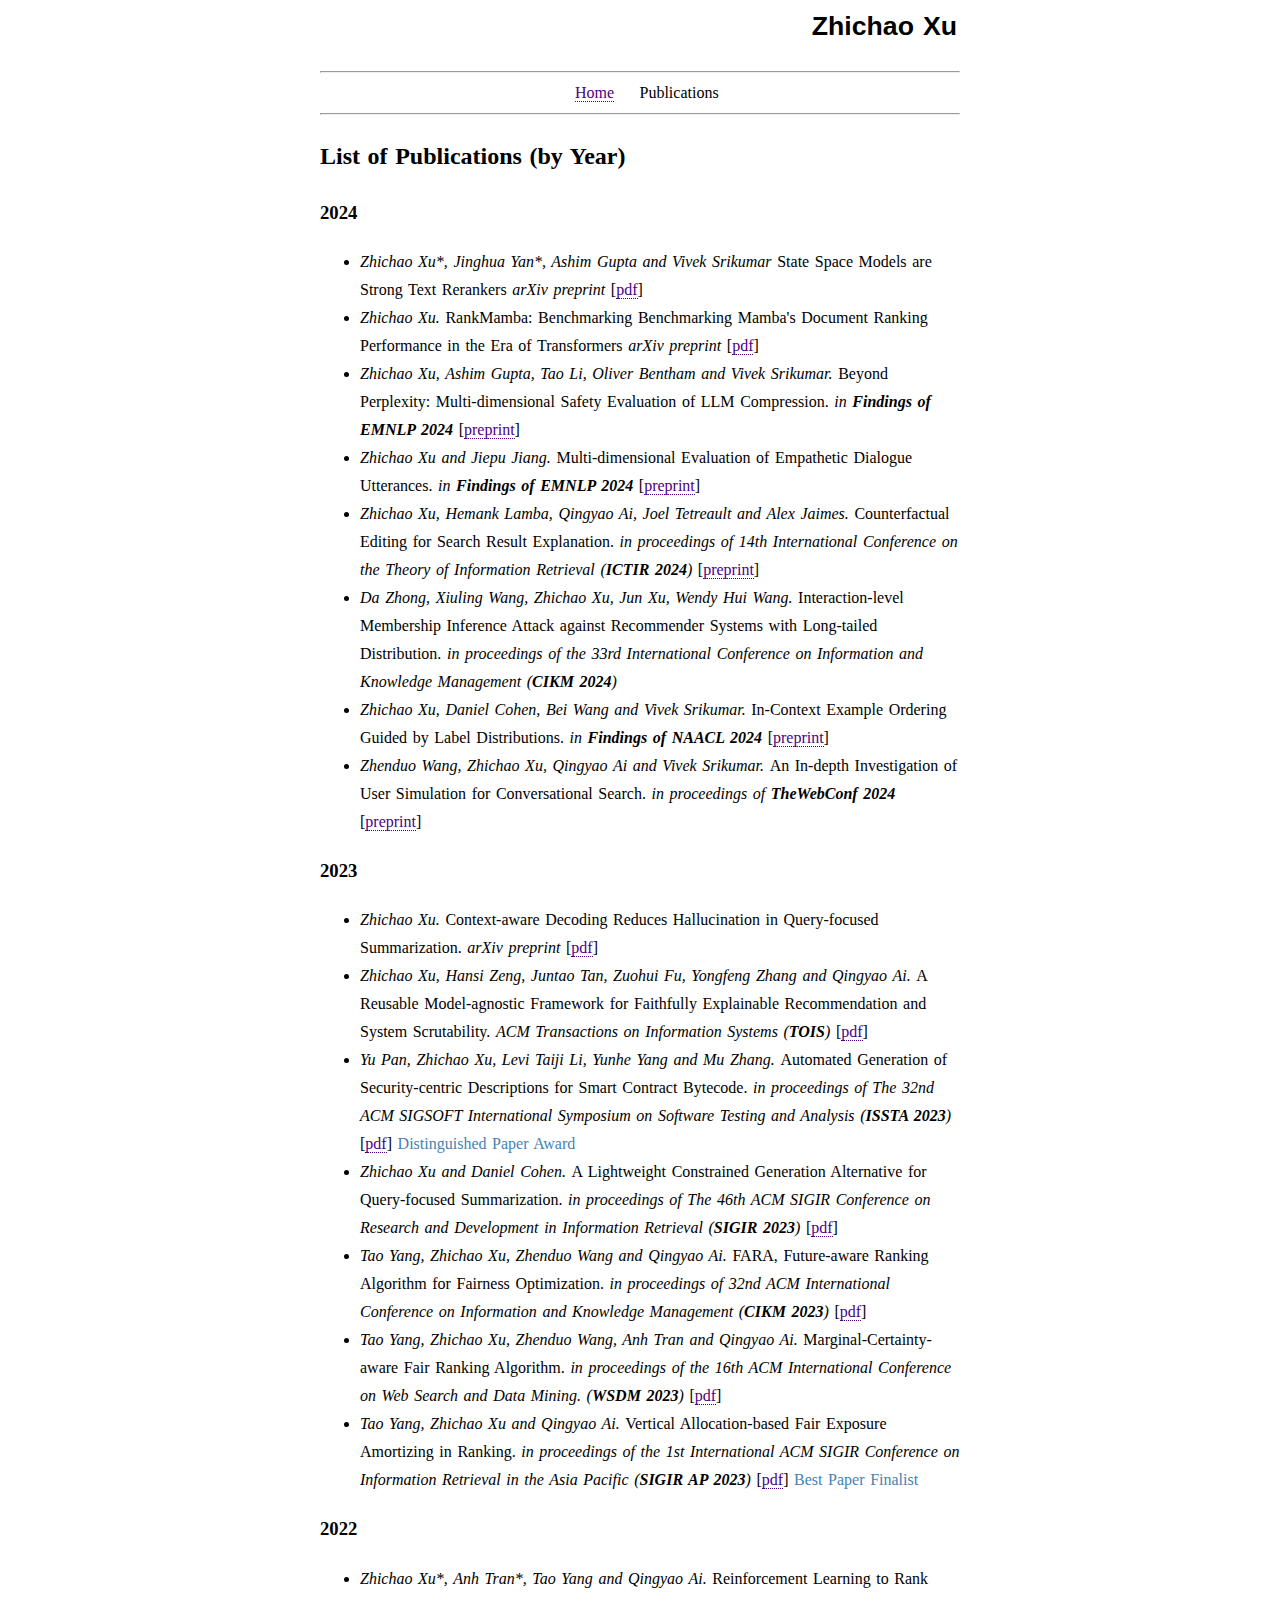
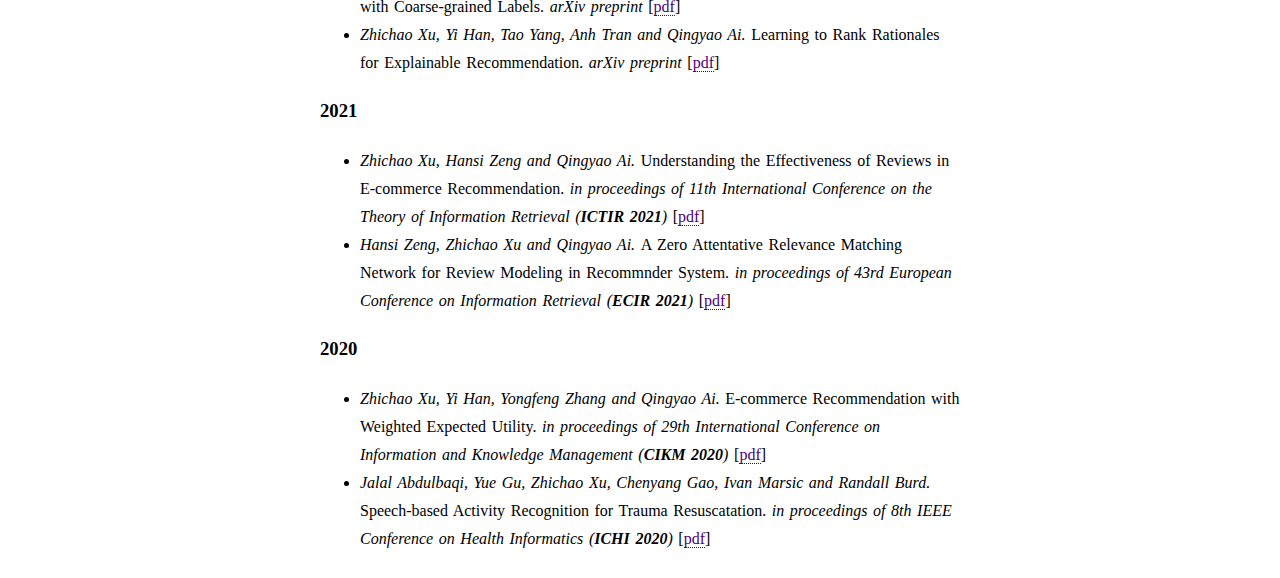
==== pubs.html @ b965a296 "stuff" ====
<html>
    <head>
        <title>
      Zhichao Xu (Publications)
        </title>
    </head>
    <link rel="stylesheet" type="text/css" href="css/style1.css"/> 

    <body>
        <TABLE class="header">
        <TR>
            <TD> </TD>
            <TD class="details">
                <table>
                <TR> <h1>Zhichao Xu</h1> </TR>
                </table>
            </TD>
        </TR>	
        </TABLE> 
        <hr>
        <TABLE class="navigation">
            <TR>
                <TD class="navlink"></TD>
                <TD class="navlink"></TD>
                <TD class="navlink"></TD>
                <TD class="navlink">
                    <a href="index.html"> Home </a>
                </TD>                
                <TD class="navlink">
                    Publications
                </TD>           
                <TD class="navlink"></TD>
                <TD class="navlink"></TD>
                <TD class="navlink"></TD>                
            </TR>	
        </TABLE> 
        <hr>
        
        <h2> List of Publications (by Year) </h2>

        <h3> 2024 </h3>
        <ul>
        <li> <span class="it"> Zhichao Xu*, Jinghua Yan*, Ashim Gupta and Vivek Srikumar </span class="it"> State Space Models are Strong Text Rerankers <span class="it"> arXiv preprint </span class="it"> [<a href="https://arxiv.org/abs/2412.14354">pdf</a>] </li>        
        <li> <span class="it"> Zhichao Xu. </span class="it"> RankMamba: Benchmarking Benchmarking Mamba's Document Ranking Performance in the Era of Transformers <span class="it"> arXiv preprint </span class="it"> [<a href="https://arxiv.org/abs/2403.18276">pdf</a>] </li>        
        <li> <span class="it"> Zhichao Xu, Ashim Gupta, Tao Li, Oliver Bentham and Vivek Srikumar. </span class="it"> Beyond Perplexity: Multi-dimensional Safety Evaluation of LLM Compression. <span class="it"> in <b>Findings of EMNLP 2024</b> </span class="it"> [<a href="https://arxiv.org/abs/2407.04965">preprint</a>] </li>   
        <li> <span class="it"> Zhichao Xu and Jiepu Jiang. </span class="it"> Multi-dimensional Evaluation of Empathetic Dialogue Utterances. <span class="it"> in <b>Findings of EMNLP 2024</b> </span class="it"> [<a href="https://arxiv.org/abs/2402.11409">preprint</a>] </li>        
        <li> <span class="it"> Zhichao Xu, Hemank Lamba, Qingyao Ai, Joel Tetreault and Alex Jaimes. </span class="it"> Counterfactual Editing for Search Result Explanation. <span class="it"> in proceedings of 14th International Conference on the Theory of Information Retrieval (<b>ICTIR 2024</b>) </span class="it"> [<a href="https://arxiv.org/pdf/2301.10389.pdf">preprint</a>] </li>        
        <li> <span class="it"> Da Zhong, Xiuling Wang, Zhichao Xu, Jun Xu, Wendy Hui Wang. </span class="it"> Interaction-level Membership Inference Attack against Recommender Systems with Long-tailed Distribution. <span class="it"> in proceedings of the 33rd International Conference on Information and Knowledge Management (<b>CIKM 2024</b>) </span class="it"> </li>   
        <li> <span class="it"> Zhichao Xu, Daniel Cohen, Bei Wang and Vivek Srikumar. </span class="it"> In-Context Example Ordering Guided by Label Distributions. <span class="it"> in <b>Findings of NAACL 2024</b> </span class="it"> [<a href="https://arxiv.org/abs/2402.11447">preprint</a>] </li>        
        <li> <span class="it"> Zhenduo Wang, Zhichao Xu, Qingyao Ai and Vivek Srikumar. </span class="it"> An In-depth Investigation of User Simulation for Conversational Search. <span class="it"> in proceedings of <b>TheWebConf 2024</b> </span class="it"> [<a href="https://arxiv.org/pdf/2304.07944.pdf">preprint</a>] </li>        
        </ul>
        
        <h3> 2023 </h3>
        <ul>
        <li> <span class="it"> Zhichao Xu. </span class="it"> Context-aware Decoding Reduces Hallucination in Query-focused Summarization. <span class="it"> arXiv preprint </span class="it"> [<a href="https://arxiv.org/abs/2312.14335.pdf">pdf</a>] </li>        
        <li> <span class="it"> Zhichao Xu, Hansi Zeng, Juntao Tan, Zuohui Fu, Yongfeng Zhang and Qingyao Ai. </span class="it"> A Reusable Model-agnostic Framework for Faithfully Explainable Recommendation and System Scrutability. <span class="it"> ACM Transactions on Information Systems (<b>TOIS</b>) </span class="it"> [<a href="https://dl.acm.org/doi/pdf/10.1145/3605357">pdf</a>] </li>        
        <li> <span class="it"> Yu Pan, Zhichao Xu, Levi Taiji Li, Yunhe Yang and Mu Zhang. </span class="it"> Automated Generation of Security-centric Descriptions for Smart Contract Bytecode. <span class="it"> in proceedings of The 32nd ACM SIGSOFT International Symposium on Software Testing and Analysis (<b>ISSTA 2023</b>) </span class="it"> [<a href="https://dl.acm.org/doi/pdf/10.1145/3597926.3598132">pdf</a>] <font color="#4682B4">Distinguished Paper Award</font> </li>        
        <li> <span class="it"> Zhichao Xu and Daniel Cohen. </span class="it"> A Lightweight Constrained Generation Alternative for Query-focused Summarization. <span class="it"> in proceedings of The 46th ACM SIGIR Conference on Research and Development in Information Retrieval (<b>SIGIR 2023</b>) </span class="it"> [<a href="https://dl.acm.org/doi/pdf/10.1145/3539618.3591936">pdf</a>] </li>        
        <li> <span class="it"> Tao Yang, Zhichao Xu, Zhenduo Wang and Qingyao Ai. </span class="it"> FARA, Future-aware Ranking Algorithm for Fairness Optimization. <span class="it"> in proceedings of 32nd ACM International Conference on Information and Knowledge Management (<b>CIKM 2023</b>) </span class="it"> [<a href="https://dl.acm.org/doi/10.1145/3583780.3614877">pdf</a>] </li>        
        <li> <span class="it"> Tao Yang, Zhichao Xu, Zhenduo Wang, Anh Tran and Qingyao Ai. </span class="it"> Marginal-Certainty-aware Fair Ranking Algorithm. <span class="it"> in proceedings of the 16th ACM International Conference on Web Search and Data Mining. (<b>WSDM 2023</b>) </span class="it"> [<a href="https://dl.acm.org/doi/pdf/10.1145/3539597.3570474">pdf</a>] </li>        
        <li> <span class="it"> Tao Yang, Zhichao Xu and Qingyao Ai. </span class="it"> Vertical Allocation-based Fair Exposure Amortizing in Ranking. <span class="it"> in proceedings of the 1st International ACM SIGIR Conference on Information Retrieval in the Asia Pacific (<b>SIGIR AP 2023</b>) </span class="it"> [<a href="https://dl.acm.org/doi/abs/10.1145/3624918.3625313">pdf</a>] <font color="#4682B4">Best Paper Finalist</font> </li>        
            <!-- <li> <span class="it"> <b> Zhichao Xu </b>,  </span class="it">  <span class="it">  (<b>  </b>) </span class="it"> [<a href="">  </a>] </li>         -->
        </ul>

        <h3> 2022 </h3>
        <ul>
        <li> <span class="it"> Zhichao Xu*, Anh Tran*, Tao Yang and Qingyao Ai.  </span class="it"> Reinforcement Learning to Rank with Coarse-grained Labels. <span class="it"> arXiv preprint </span class="it"> [<a href="https://arxiv.org/pdf/2208.07563.pdf">pdf</a>] </li>        
        <li> <span class="it"> Zhichao Xu, Yi Han, Tao Yang, Anh Tran and Qingyao Ai. </span class="it"> Learning to Rank Rationales for Explainable Recommendation. <span class="it"> arXiv preprint </span class="it"> [<a href="https://arxiv.org/pdf/2206.05368">pdf</a>] </li>        
        </ul>

        <h3> 2021 </h3>
        <ul>
        <li> <span class="it"> Zhichao Xu, Hansi Zeng and Qingyao Ai. </span class="it"> Understanding the Effectiveness of Reviews in E-commerce Recommendation. <span class="it"> in proceedings of 11th International Conference on the Theory of Information Retrieval (<b>ICTIR 2021</b>) </span class="it"> [<a href="https://dl.acm.org/doi/pdf/10.1145/3471158.3472258">pdf</a>] </li>        
        <li> <span class="it"> Hansi Zeng, Zhichao Xu and Qingyao Ai. </span class="it"> A Zero Attentative Relevance Matching Network for Review Modeling in Recommnder System. <span class="it"> in proceedings of 43rd European Conference on Information Retrieval (<b>ECIR 2021</b>) </span class="it"> [<a href="https://arxiv.org/abs/2101.06387">pdf</a>] </li>        
        </ul>

        <h3> 2020 </h3>
        <ul>
        <li> <span class="it"> Zhichao Xu, Yi Han, Yongfeng Zhang and Qingyao Ai. </span class="it"> E-commerce Recommendation with Weighted Expected Utility. <span class="it"> in proceedings of 29th International Conference on Information and Knowledge Management (<b>CIKM 2020</b>) </span class="it"> [<a href="https://dl.acm.org/doi/abs/10.1145/3340531.3411993">pdf</a>] </li>        
        <li> <span class="it"> Jalal Abdulbaqi, Yue Gu, Zhichao Xu, Chenyang Gao, Ivan Marsic and Randall Burd. </span class="it"> Speech-based Activity Recognition for Trauma Resuscatation. <span class="it"> in proceedings of 8th IEEE Conference on Health Informatics (<b>ICHI 2020</b>) </span class="it"> [<a href="https://ieeexplore.ieee.org/abstract/document/9374372">pdf</a>] </li>                        
        </ul>

    </body>
    
</html>
---- css/style1.css ----
/*Inspired by dive into minimalism by Mark Pilgrim*/

body{
    font-family:"Gill Sans MT","Gill Sans","Goudy Bookletter 1911","Linux Libertine O","Liberation Serif",Candara,serif;
    font-size: 12pt
    margin-top: 2%; margin-right: 20%; margin-bottom: 2%; margin-left: 25%;
    width:40em;
    line-height:1.75;
    word-spacing:0.1em
    }
    
A:link {color: INDIGO; text-decoration: none; border-bottom:1px dotted }
A:visited { color: INDIGO; text-decoration: none; border-bottom:1px dotted }
A:hover { color: black; border-bottom:1px solid; background: Lavender }
A:active { color: purple; text-decoration: none }    

h1 a,h2 a,h3 a,#nav a,.punch a{color:inherit !important}

h1{
    font-family: "trebuchet ms", Arial, Helvetica, sans-serif;
    font-size: 20pt
}

span.emph{ 
font-weight: bold 
}

span.it{ font-style: italic }

table.header{
	border-style: none;
    width: 100%
}

td.details{
	text-align: right;
	width: 50%
}

td.photo{
	text-align: left;
	width: 50%
}

table.navigation{
    align: center;
	border-style: none;
    width: 100%
}

td.navlink{
	text-align: center;
	width: 11%
}

</style>
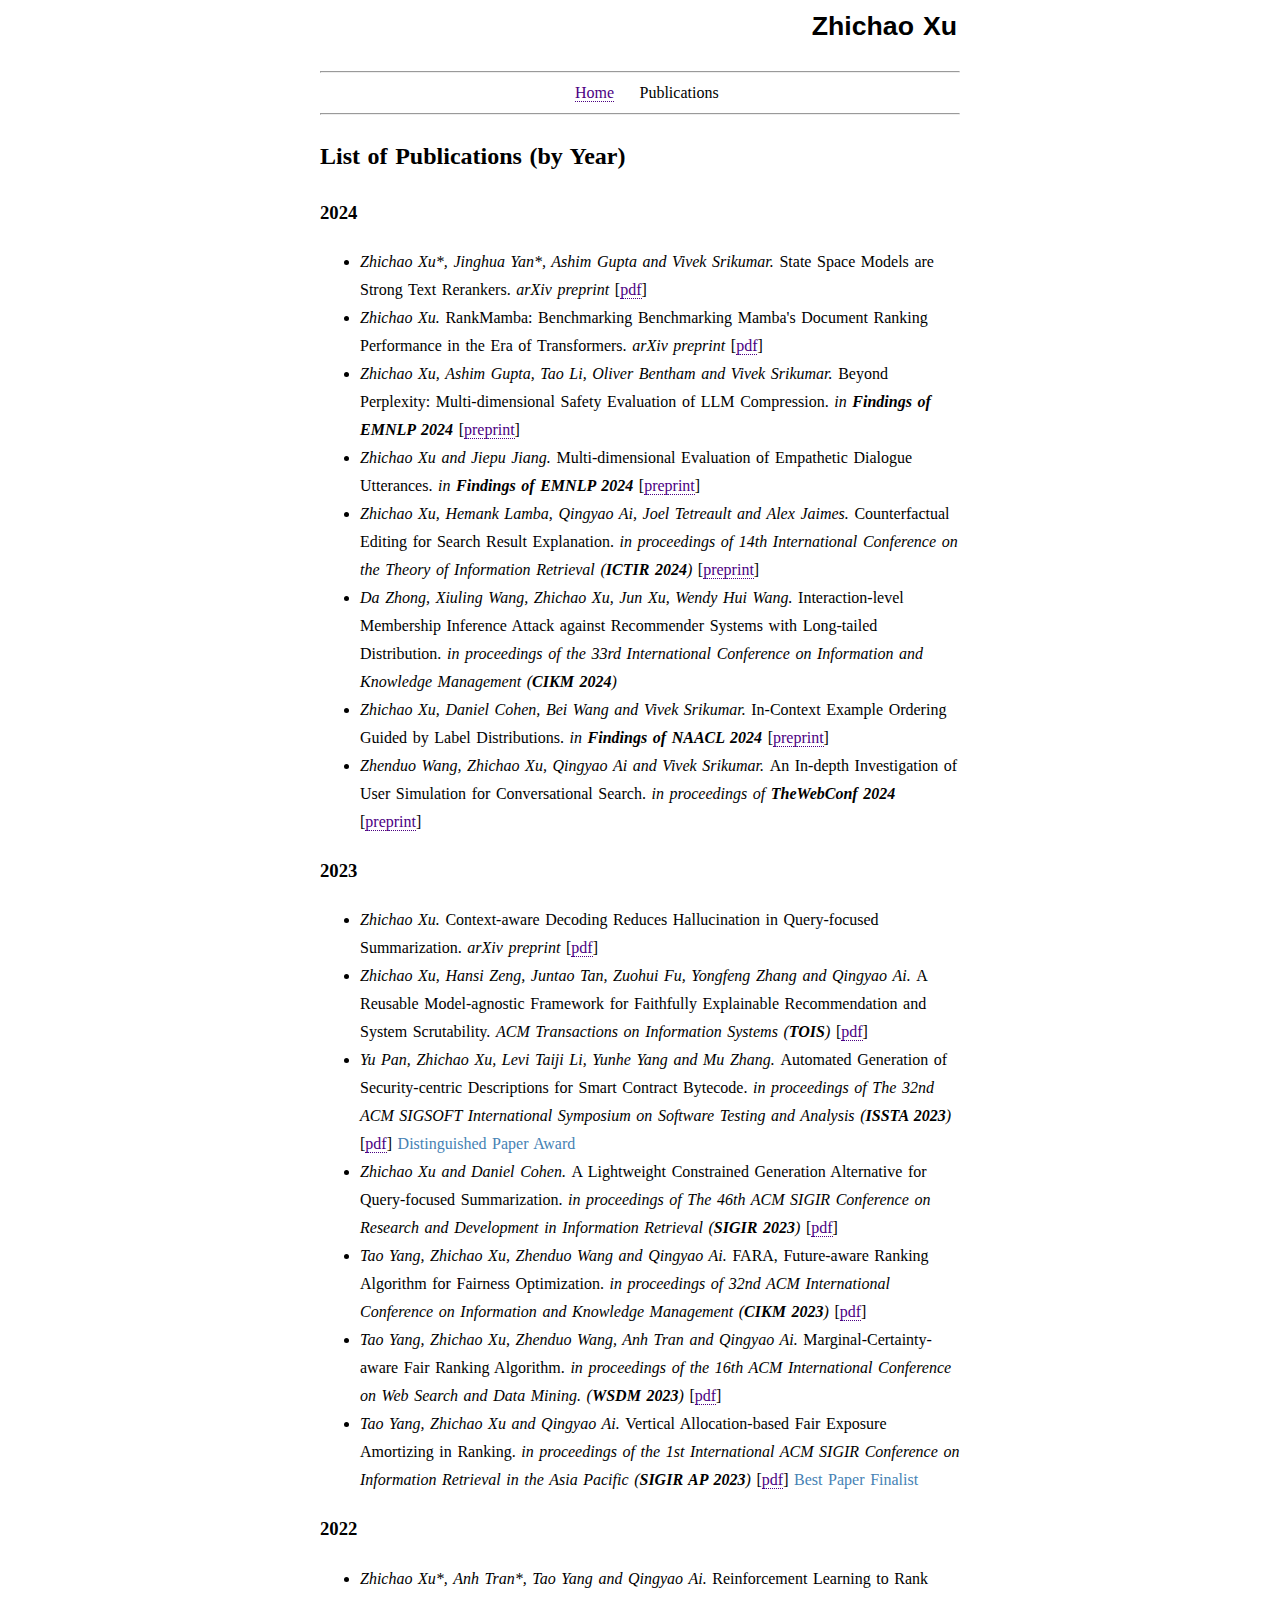
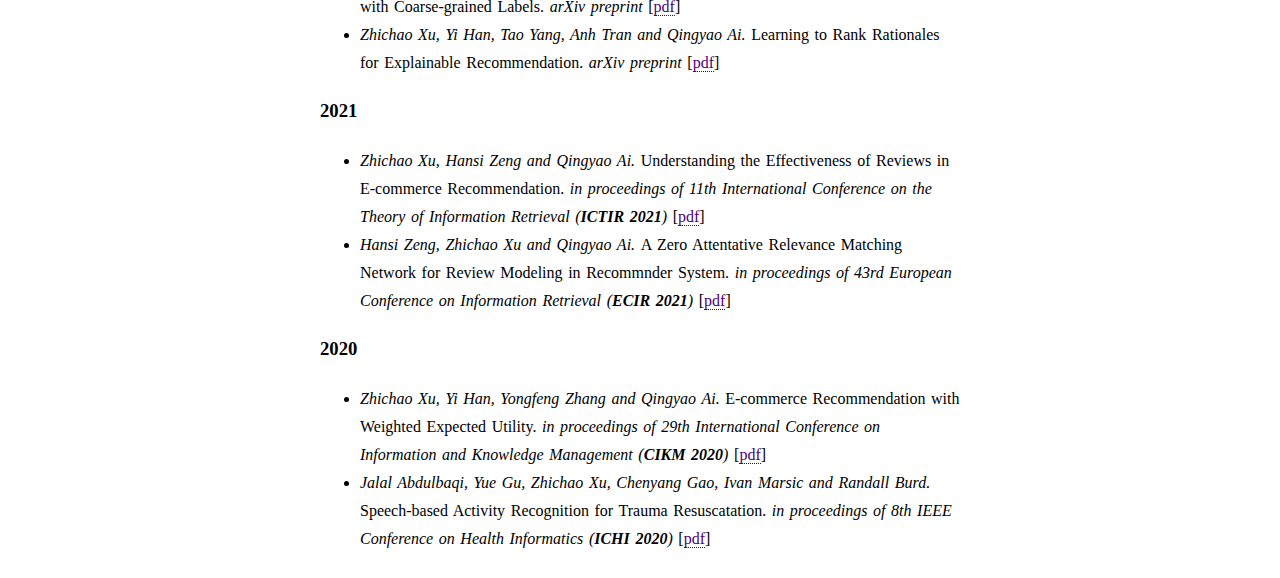
==== commit 725e4800: "stuff" ====
--- a/pubs.html
+++ b/pubs.html
@@ -40,8 +40,8 @@
 
         <h3> 2024 </h3>
         <ul>
-        <li> <span class="it"> Zhichao Xu*, Jinghua Yan*, Ashim Gupta and Vivek Srikumar </span class="it"> State Space Models are Strong Text Rerankers <span class="it"> arXiv preprint </span class="it"> [<a href="https://arxiv.org/abs/2412.14354">pdf</a>] </li>        
-        <li> <span class="it"> Zhichao Xu. </span class="it"> RankMamba: Benchmarking Benchmarking Mamba's Document Ranking Performance in the Era of Transformers <span class="it"> arXiv preprint </span class="it"> [<a href="https://arxiv.org/abs/2403.18276">pdf</a>] </li>        
+        <li> <span class="it"> Zhichao Xu*, Jinghua Yan*, Ashim Gupta and Vivek Srikumar. </span class="it"> State Space Models are Strong Text Rerankers. <span class="it"> arXiv preprint </span class="it"> [<a href="https://arxiv.org/abs/2412.14354">pdf</a>] </li>        
+        <li> <span class="it"> Zhichao Xu. </span class="it"> RankMamba: Benchmarking Benchmarking Mamba's Document Ranking Performance in the Era of Transformers. <span class="it"> arXiv preprint </span class="it"> [<a href="https://arxiv.org/abs/2403.18276">pdf</a>] </li>        
         <li> <span class="it"> Zhichao Xu, Ashim Gupta, Tao Li, Oliver Bentham and Vivek Srikumar. </span class="it"> Beyond Perplexity: Multi-dimensional Safety Evaluation of LLM Compression. <span class="it"> in <b>Findings of EMNLP 2024</b> </span class="it"> [<a href="https://arxiv.org/abs/2407.04965">preprint</a>] </li>   
         <li> <span class="it"> Zhichao Xu and Jiepu Jiang. </span class="it"> Multi-dimensional Evaluation of Empathetic Dialogue Utterances. <span class="it"> in <b>Findings of EMNLP 2024</b> </span class="it"> [<a href="https://arxiv.org/abs/2402.11409">preprint</a>] </li>        
         <li> <span class="it"> Zhichao Xu, Hemank Lamba, Qingyao Ai, Joel Tetreault and Alex Jaimes. </span class="it"> Counterfactual Editing for Search Result Explanation. <span class="it"> in proceedings of 14th International Conference on the Theory of Information Retrieval (<b>ICTIR 2024</b>) </span class="it"> [<a href="https://arxiv.org/pdf/2301.10389.pdf">preprint</a>] </li>        
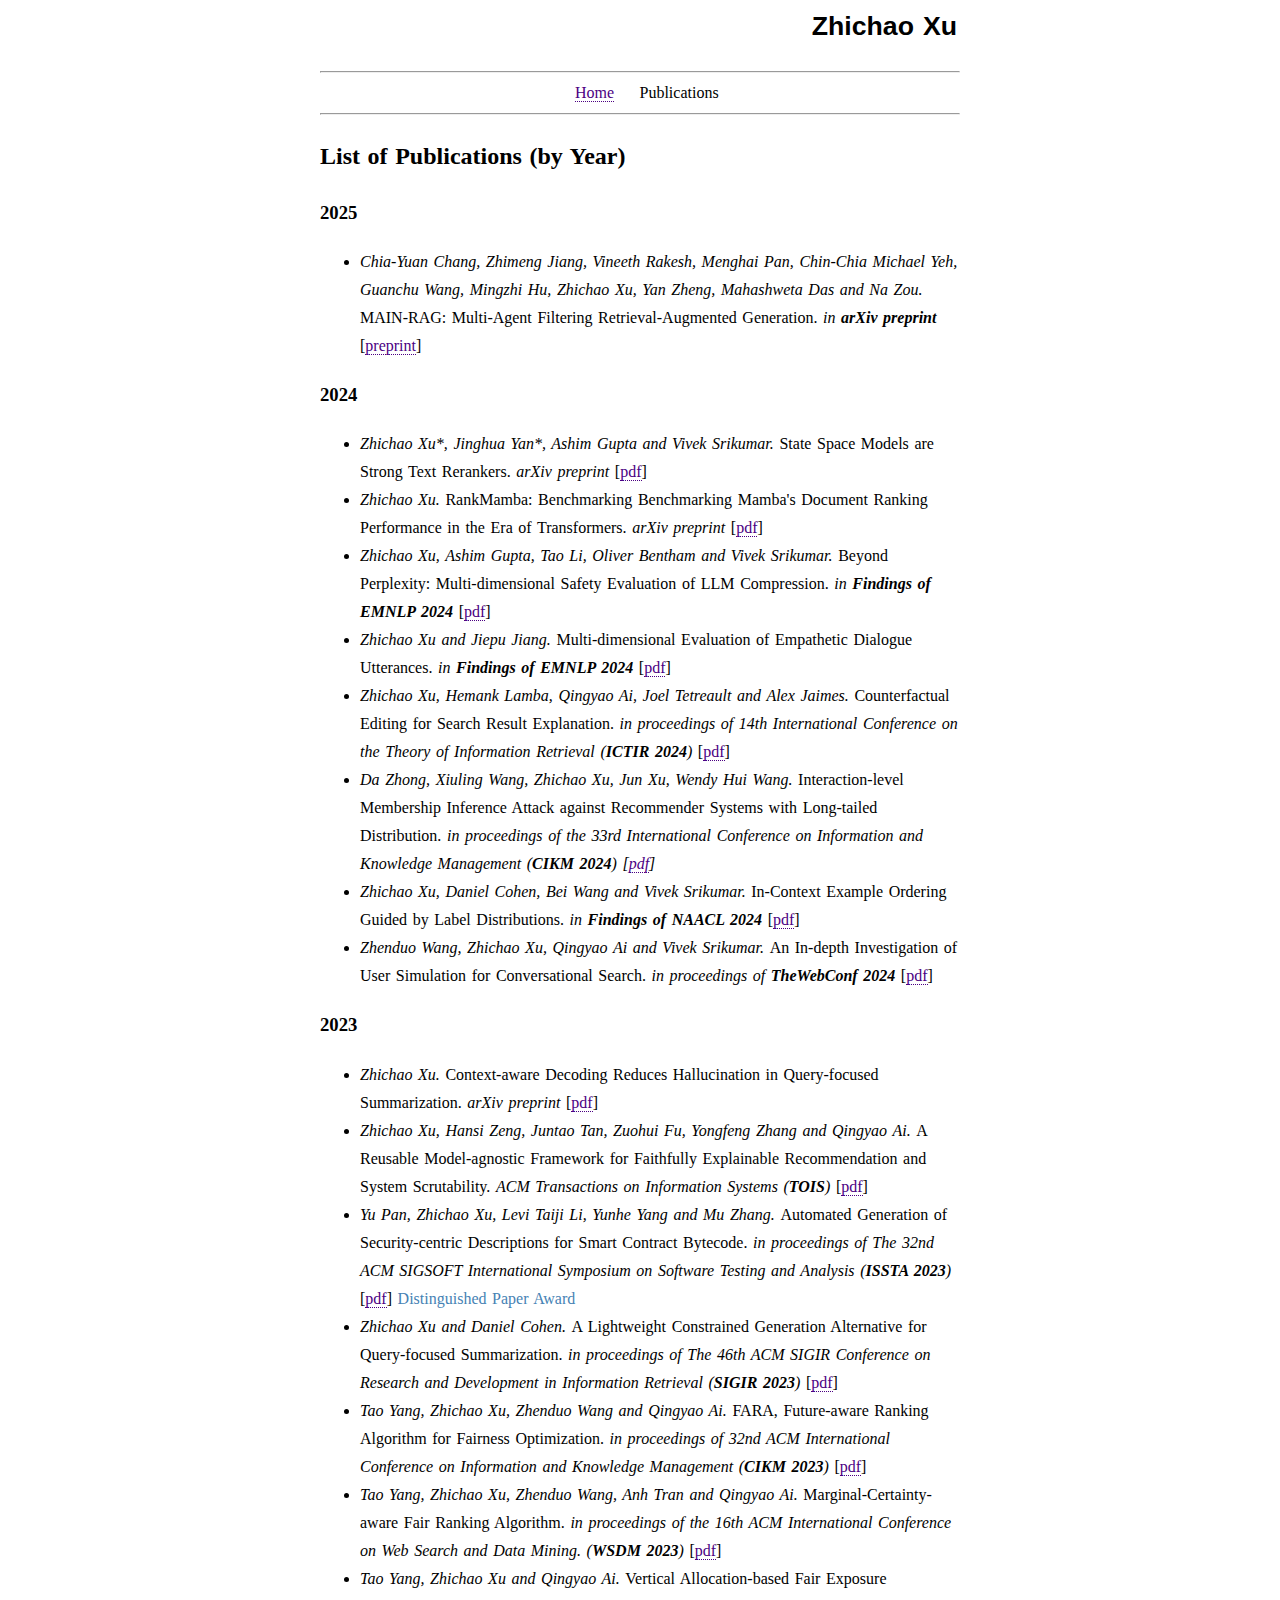
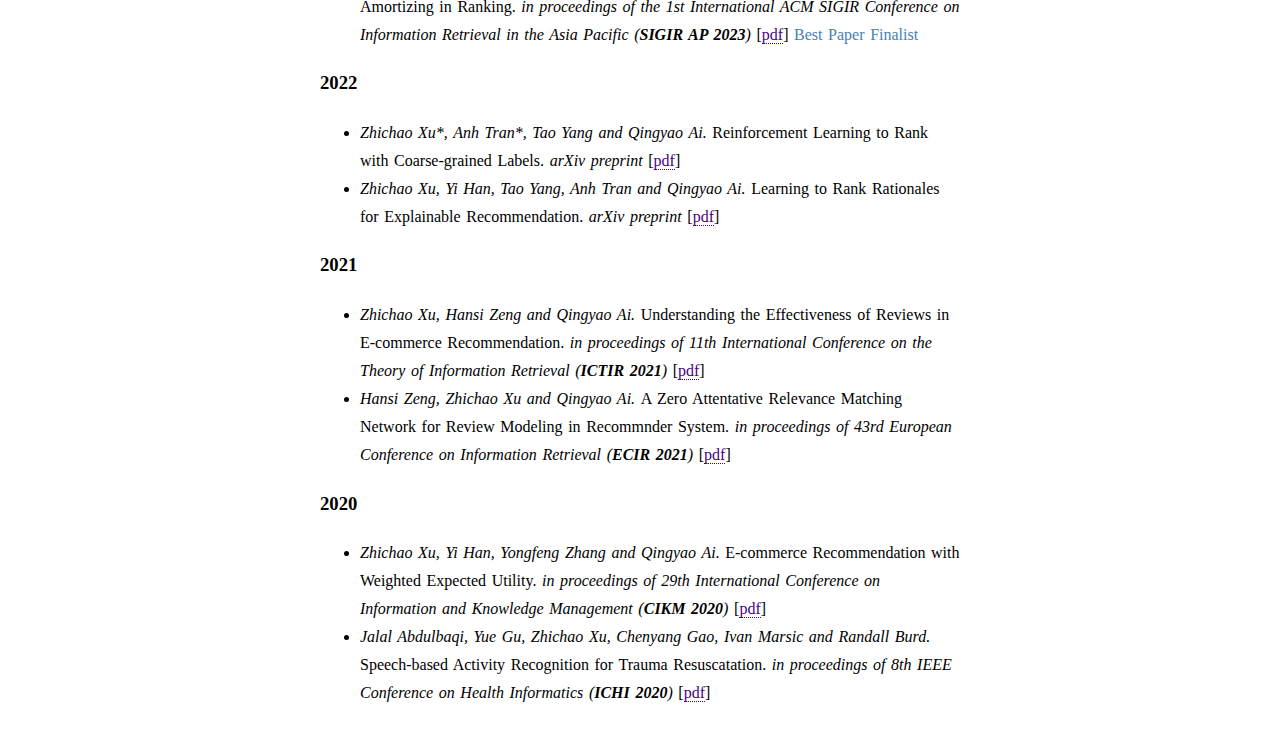
==== commit 589910b0: "stuff" ====
--- a/pubs.html
+++ b/pubs.html
@@ -37,17 +37,22 @@
         <hr>
         
         <h2> List of Publications (by Year) </h2>
+        <h3> 2025 </h3>
+        <ul>
+        <li> <span class="it"> Chia-Yuan Chang, Zhimeng Jiang, Vineeth Rakesh, Menghai Pan, Chin-Chia Michael Yeh, Guanchu Wang, Mingzhi Hu, Zhichao Xu, Yan Zheng, Mahashweta Das and Na Zou. </span class="it"> MAIN-RAG: Multi-Agent Filtering Retrieval-Augmented Generation. <span class="it"> in <b>arXiv preprint</b> </span class="it"> [<a href="https://arxiv.org/pdf/2501.00332">preprint</a>] </li>
+        </ul>
+
 
         <h3> 2024 </h3>
         <ul>
         <li> <span class="it"> Zhichao Xu*, Jinghua Yan*, Ashim Gupta and Vivek Srikumar. </span class="it"> State Space Models are Strong Text Rerankers. <span class="it"> arXiv preprint </span class="it"> [<a href="https://arxiv.org/abs/2412.14354">pdf</a>] </li>        
         <li> <span class="it"> Zhichao Xu. </span class="it"> RankMamba: Benchmarking Benchmarking Mamba's Document Ranking Performance in the Era of Transformers. <span class="it"> arXiv preprint </span class="it"> [<a href="https://arxiv.org/abs/2403.18276">pdf</a>] </li>        
-        <li> <span class="it"> Zhichao Xu, Ashim Gupta, Tao Li, Oliver Bentham and Vivek Srikumar. </span class="it"> Beyond Perplexity: Multi-dimensional Safety Evaluation of LLM Compression. <span class="it"> in <b>Findings of EMNLP 2024</b> </span class="it"> [<a href="https://arxiv.org/abs/2407.04965">preprint</a>] </li>   
-        <li> <span class="it"> Zhichao Xu and Jiepu Jiang. </span class="it"> Multi-dimensional Evaluation of Empathetic Dialogue Utterances. <span class="it"> in <b>Findings of EMNLP 2024</b> </span class="it"> [<a href="https://arxiv.org/abs/2402.11409">preprint</a>] </li>        
-        <li> <span class="it"> Zhichao Xu, Hemank Lamba, Qingyao Ai, Joel Tetreault and Alex Jaimes. </span class="it"> Counterfactual Editing for Search Result Explanation. <span class="it"> in proceedings of 14th International Conference on the Theory of Information Retrieval (<b>ICTIR 2024</b>) </span class="it"> [<a href="https://arxiv.org/pdf/2301.10389.pdf">preprint</a>] </li>        
-        <li> <span class="it"> Da Zhong, Xiuling Wang, Zhichao Xu, Jun Xu, Wendy Hui Wang. </span class="it"> Interaction-level Membership Inference Attack against Recommender Systems with Long-tailed Distribution. <span class="it"> in proceedings of the 33rd International Conference on Information and Knowledge Management (<b>CIKM 2024</b>) </span class="it"> </li>   
-        <li> <span class="it"> Zhichao Xu, Daniel Cohen, Bei Wang and Vivek Srikumar. </span class="it"> In-Context Example Ordering Guided by Label Distributions. <span class="it"> in <b>Findings of NAACL 2024</b> </span class="it"> [<a href="https://arxiv.org/abs/2402.11447">preprint</a>] </li>        
-        <li> <span class="it"> Zhenduo Wang, Zhichao Xu, Qingyao Ai and Vivek Srikumar. </span class="it"> An In-depth Investigation of User Simulation for Conversational Search. <span class="it"> in proceedings of <b>TheWebConf 2024</b> </span class="it"> [<a href="https://arxiv.org/pdf/2304.07944.pdf">preprint</a>] </li>        
+        <li> <span class="it"> Zhichao Xu, Ashim Gupta, Tao Li, Oliver Bentham and Vivek Srikumar. </span class="it"> Beyond Perplexity: Multi-dimensional Safety Evaluation of LLM Compression. <span class="it"> in <b>Findings of EMNLP 2024</b> </span class="it"> [<a href="https://aclanthology.org/2024.findings-emnlp.901/">pdf</a>] </li>   
+        <li> <span class="it"> Zhichao Xu and Jiepu Jiang. </span class="it"> Multi-dimensional Evaluation of Empathetic Dialogue Utterances. <span class="it"> in <b>Findings of EMNLP 2024</b> </span class="it"> [<a href="https://aclanthology.org/2024.findings-emnlp.113/">pdf</a>] </li>        
+        <li> <span class="it"> Zhichao Xu, Hemank Lamba, Qingyao Ai, Joel Tetreault and Alex Jaimes. </span class="it"> Counterfactual Editing for Search Result Explanation. <span class="it"> in proceedings of 14th International Conference on the Theory of Information Retrieval (<b>ICTIR 2024</b>) </span class="it"> [<a href="https://dl.acm.org/doi/10.1145/3664190.3672508">pdf</a>] </li>        
+        <li> <span class="it"> Da Zhong, Xiuling Wang, Zhichao Xu, Jun Xu, Wendy Hui Wang. </span class="it"> Interaction-level Membership Inference Attack against Recommender Systems with Long-tailed Distribution. <span class="it"> in proceedings of the 33rd International Conference on Information and Knowledge Management (<b>CIKM 2024</b>) [<a href="https://dl.acm.org/doi/abs/10.1145/3627673.3679804">pdf</a>] </span class="it"> </li>   
+        <li> <span class="it"> Zhichao Xu, Daniel Cohen, Bei Wang and Vivek Srikumar. </span class="it"> In-Context Example Ordering Guided by Label Distributions. <span class="it"> in <b>Findings of NAACL 2024</b> </span class="it"> [<a href="https://aclanthology.org/2024.findings-naacl.167/">pdf</a>] </li>        
+        <li> <span class="it"> Zhenduo Wang, Zhichao Xu, Qingyao Ai and Vivek Srikumar. </span class="it"> An In-depth Investigation of User Simulation for Conversational Search. <span class="it"> in proceedings of <b>TheWebConf 2024</b> </span class="it"> [<a href="https://dl.acm.org/doi/10.1145/3589334.3645447">pdf</a>] </li>        
         </ul>
         
         <h3> 2023 </h3>
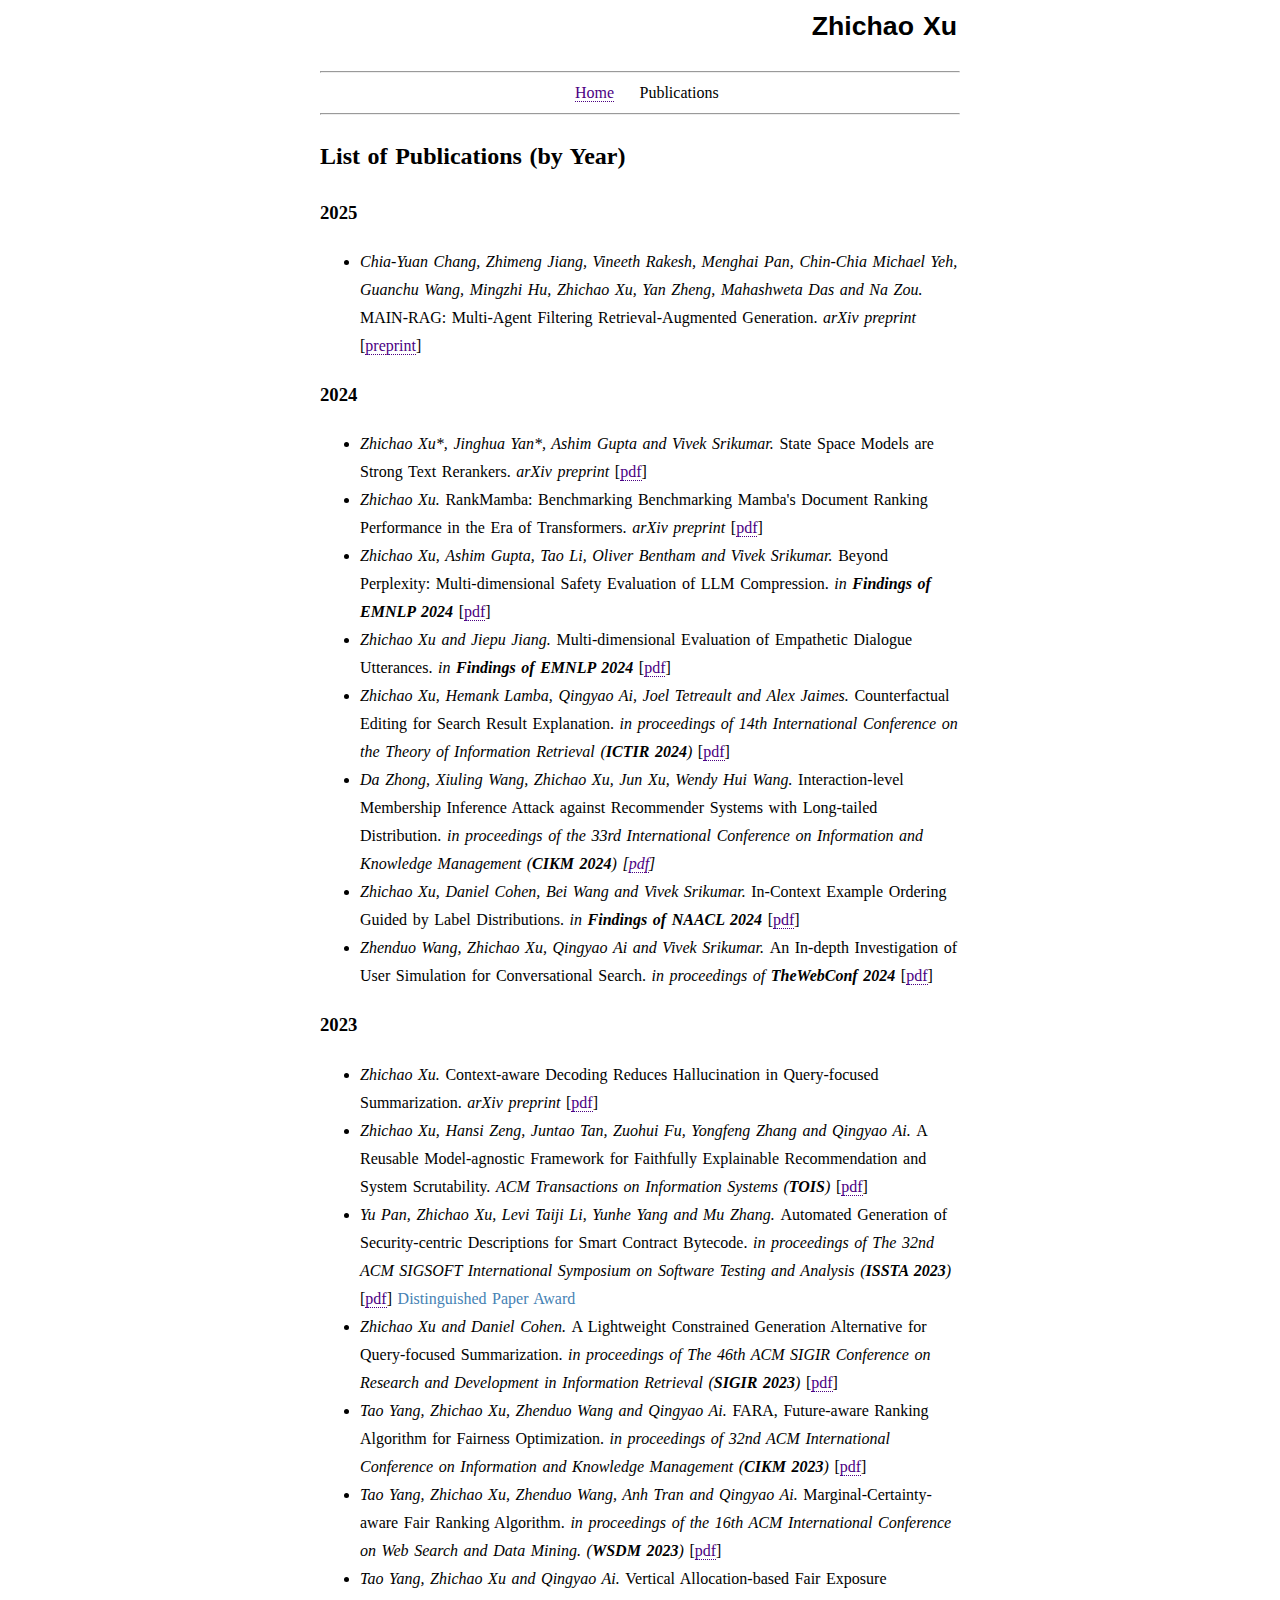
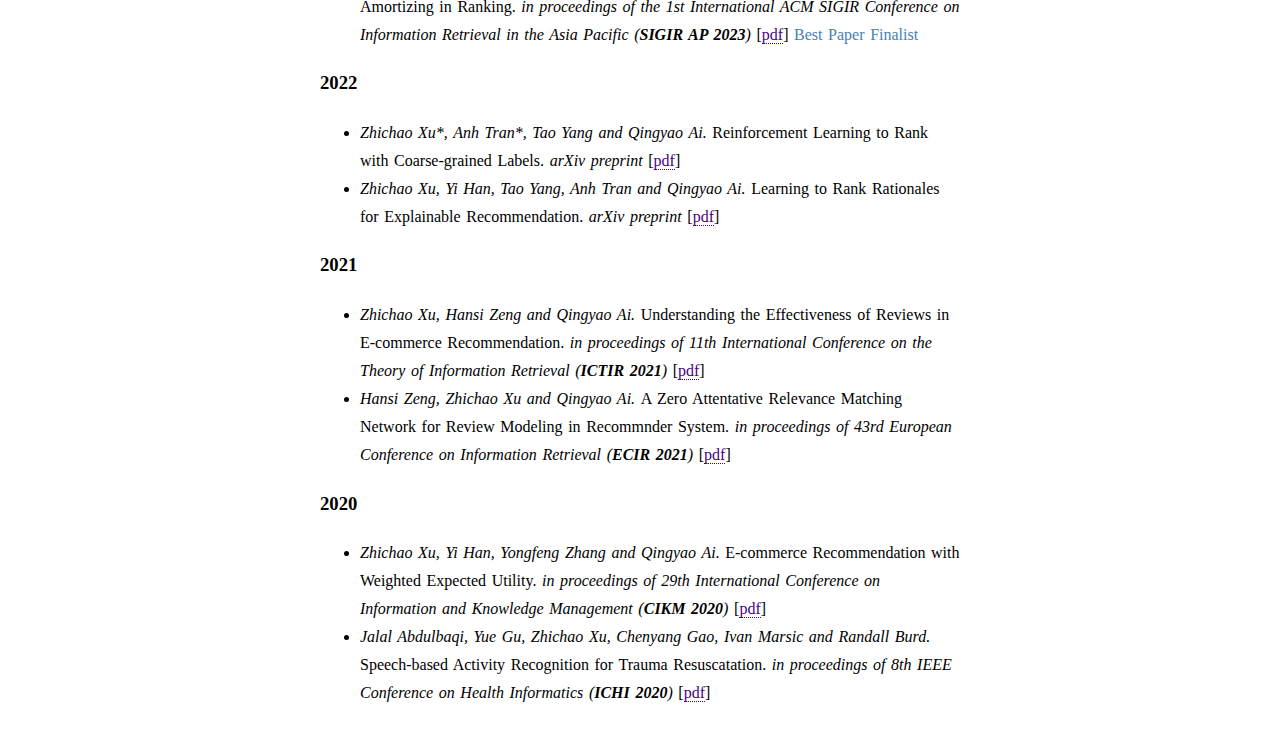
==== commit 326973d4: "stuff" ====
--- a/pubs.html
+++ b/pubs.html
@@ -39,7 +39,7 @@
         <h2> List of Publications (by Year) </h2>
         <h3> 2025 </h3>
         <ul>
-        <li> <span class="it"> Chia-Yuan Chang, Zhimeng Jiang, Vineeth Rakesh, Menghai Pan, Chin-Chia Michael Yeh, Guanchu Wang, Mingzhi Hu, Zhichao Xu, Yan Zheng, Mahashweta Das and Na Zou. </span class="it"> MAIN-RAG: Multi-Agent Filtering Retrieval-Augmented Generation. <span class="it"> in <b>arXiv preprint</b> </span class="it"> [<a href="https://arxiv.org/pdf/2501.00332">preprint</a>] </li>
+        <li> <span class="it"> Chia-Yuan Chang, Zhimeng Jiang, Vineeth Rakesh, Menghai Pan, Chin-Chia Michael Yeh, Guanchu Wang, Mingzhi Hu, Zhichao Xu, Yan Zheng, Mahashweta Das and Na Zou. </span class="it"> MAIN-RAG: Multi-Agent Filtering Retrieval-Augmented Generation. <span class="it"> arXiv preprint </span class="it"> [<a href="https://arxiv.org/pdf/2501.00332">preprint</a>] </li>
         </ul>
 
 
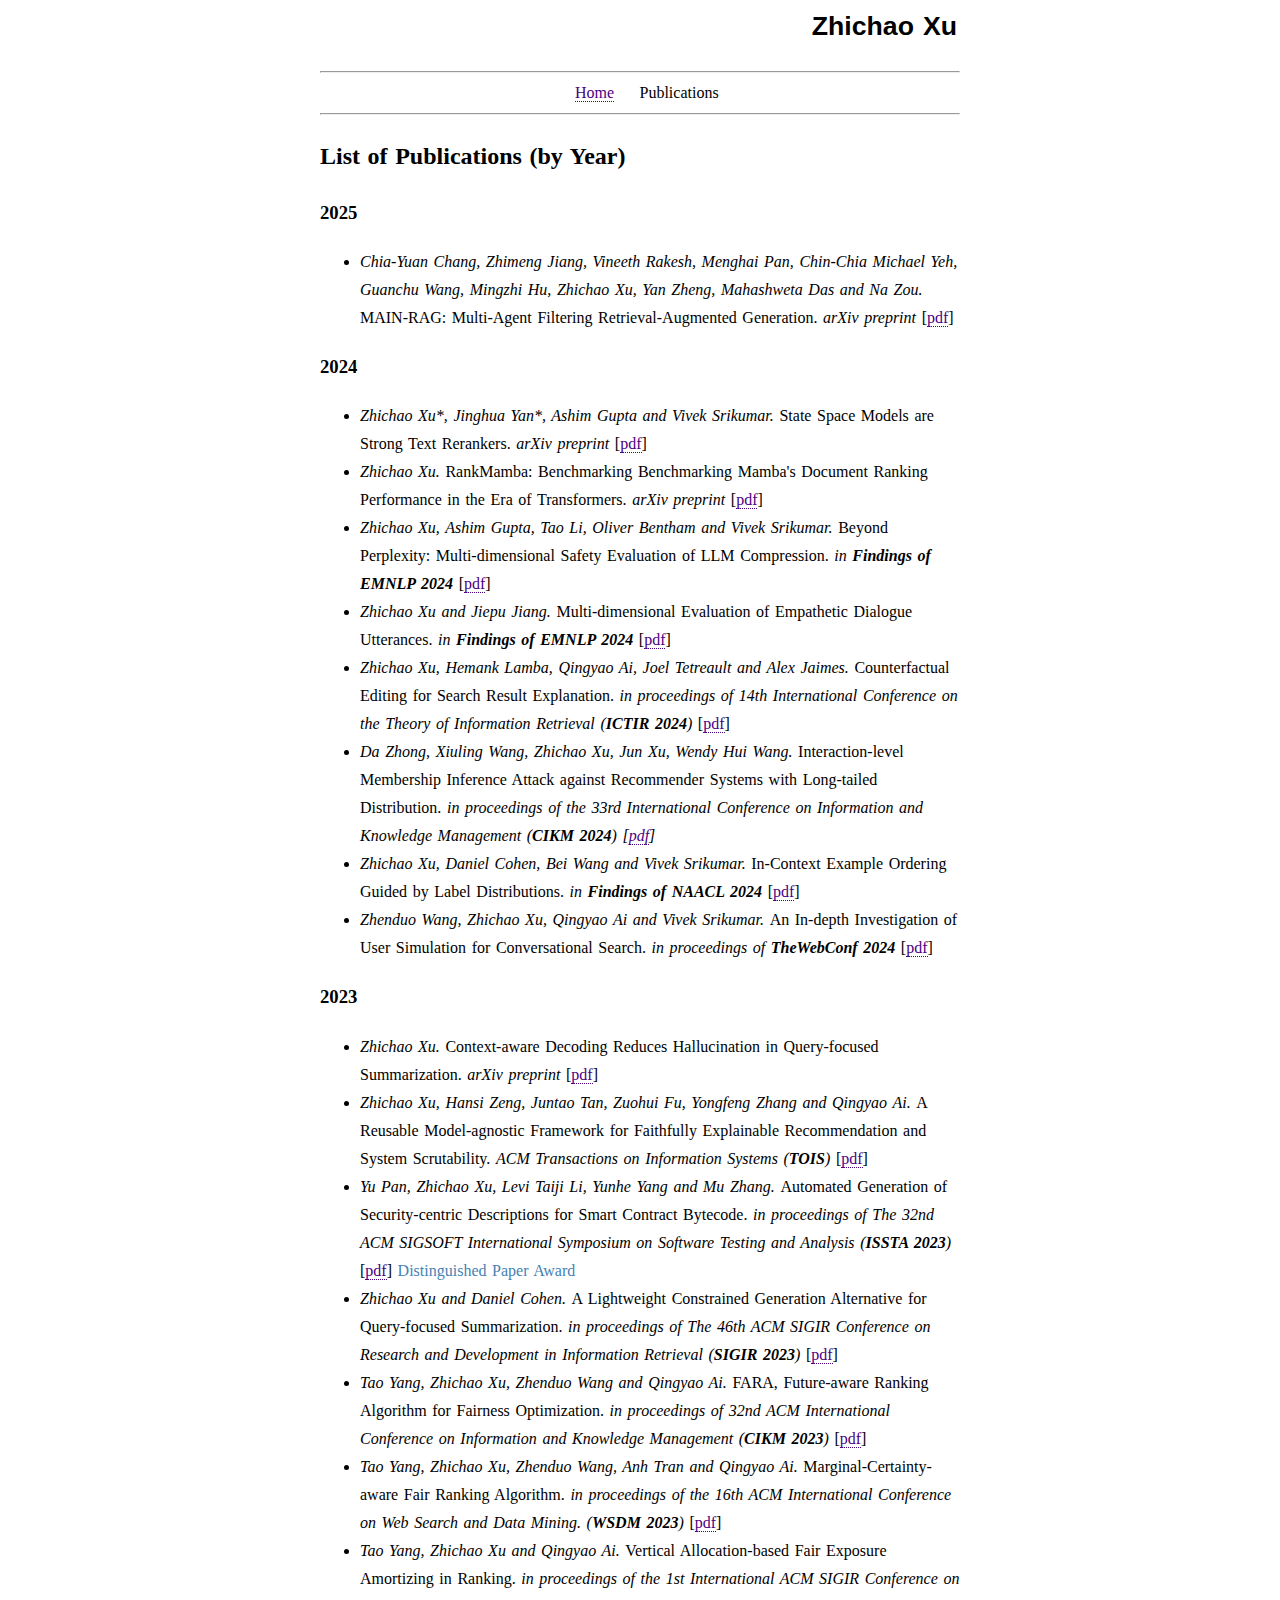
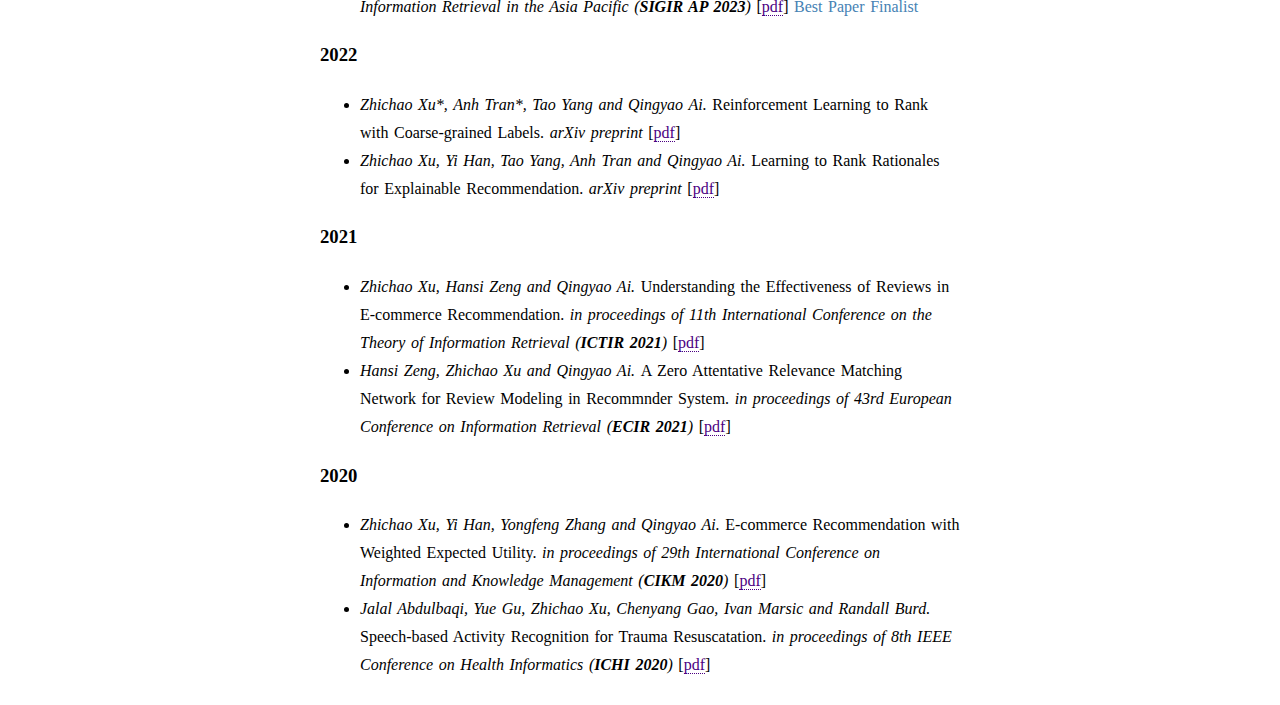
==== commit 5e8cdcbe: "stuff" ====
--- a/pubs.html
+++ b/pubs.html
@@ -39,7 +39,7 @@
         <h2> List of Publications (by Year) </h2>
         <h3> 2025 </h3>
         <ul>
-        <li> <span class="it"> Chia-Yuan Chang, Zhimeng Jiang, Vineeth Rakesh, Menghai Pan, Chin-Chia Michael Yeh, Guanchu Wang, Mingzhi Hu, Zhichao Xu, Yan Zheng, Mahashweta Das and Na Zou. </span class="it"> MAIN-RAG: Multi-Agent Filtering Retrieval-Augmented Generation. <span class="it"> arXiv preprint </span class="it"> [<a href="https://arxiv.org/pdf/2501.00332">preprint</a>] </li>
+        <li> <span class="it"> Chia-Yuan Chang, Zhimeng Jiang, Vineeth Rakesh, Menghai Pan, Chin-Chia Michael Yeh, Guanchu Wang, Mingzhi Hu, Zhichao Xu, Yan Zheng, Mahashweta Das and Na Zou. </span class="it"> MAIN-RAG: Multi-Agent Filtering Retrieval-Augmented Generation. <span class="it"> arXiv preprint </span class="it"> [<a href="https://arxiv.org/pdf/2501.00332">pdf</a>] </li>
         </ul>
 
 
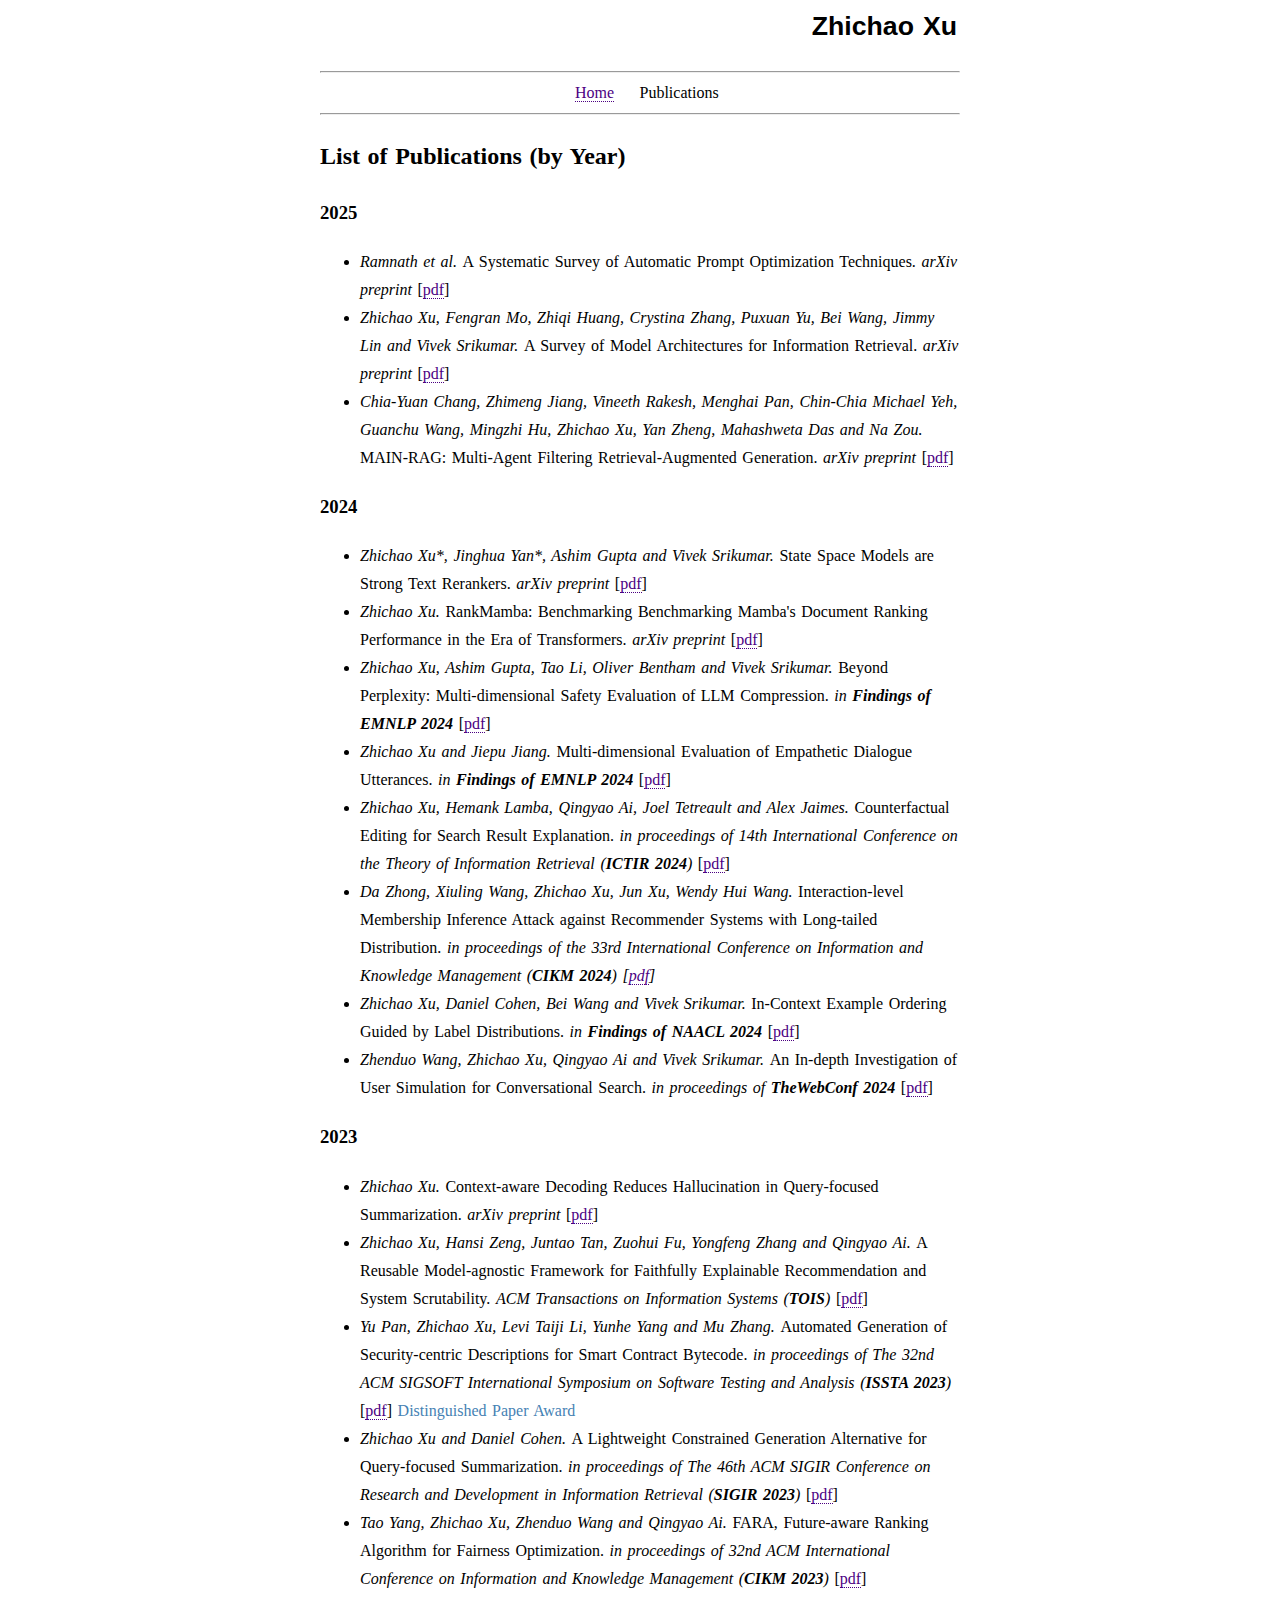
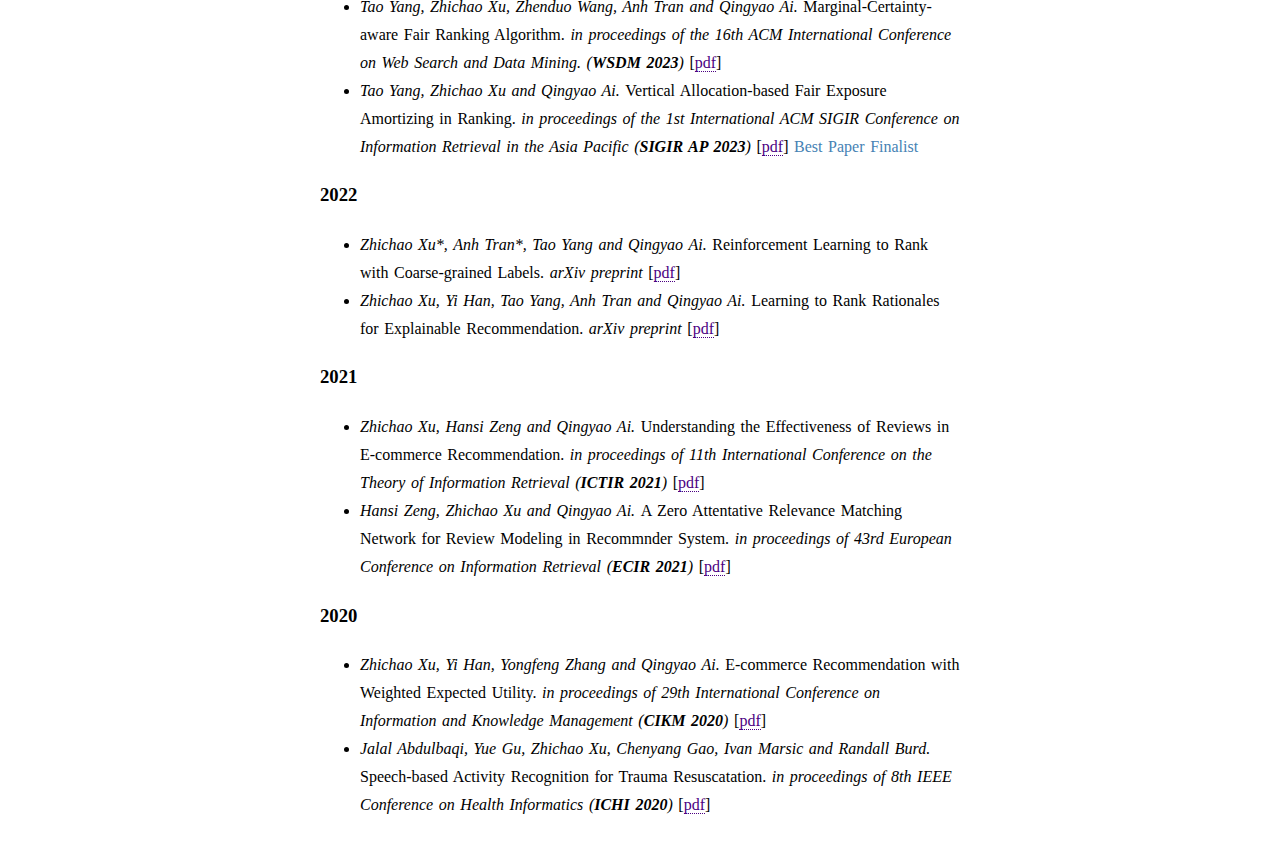
==== commit 2814f4ce: "update" ====
--- a/pubs.html
+++ b/pubs.html
@@ -39,6 +39,8 @@
         <h2> List of Publications (by Year) </h2>
         <h3> 2025 </h3>
         <ul>
+        <li> <span class="it"> Ramnath et al. </span class="it"> A Systematic Survey of Automatic Prompt Optimization Techniques. <span class="it"> arXiv preprint </span class="it"> [<a href="https://arxiv.org/abs/2502.16923">pdf</a>] </li>
+        <li> <span class="it"> Zhichao Xu, Fengran Mo, Zhiqi Huang, Crystina Zhang, Puxuan Yu, Bei Wang, Jimmy Lin and Vivek Srikumar. </span class="it"> A Survey of Model Architectures for Information Retrieval. <span class="it"> arXiv preprint </span class="it"> [<a href="https://arxiv.org/abs/2502.14822">pdf</a>] </li>
         <li> <span class="it"> Chia-Yuan Chang, Zhimeng Jiang, Vineeth Rakesh, Menghai Pan, Chin-Chia Michael Yeh, Guanchu Wang, Mingzhi Hu, Zhichao Xu, Yan Zheng, Mahashweta Das and Na Zou. </span class="it"> MAIN-RAG: Multi-Agent Filtering Retrieval-Augmented Generation. <span class="it"> arXiv preprint </span class="it"> [<a href="https://arxiv.org/pdf/2501.00332">pdf</a>] </li>
         </ul>
 
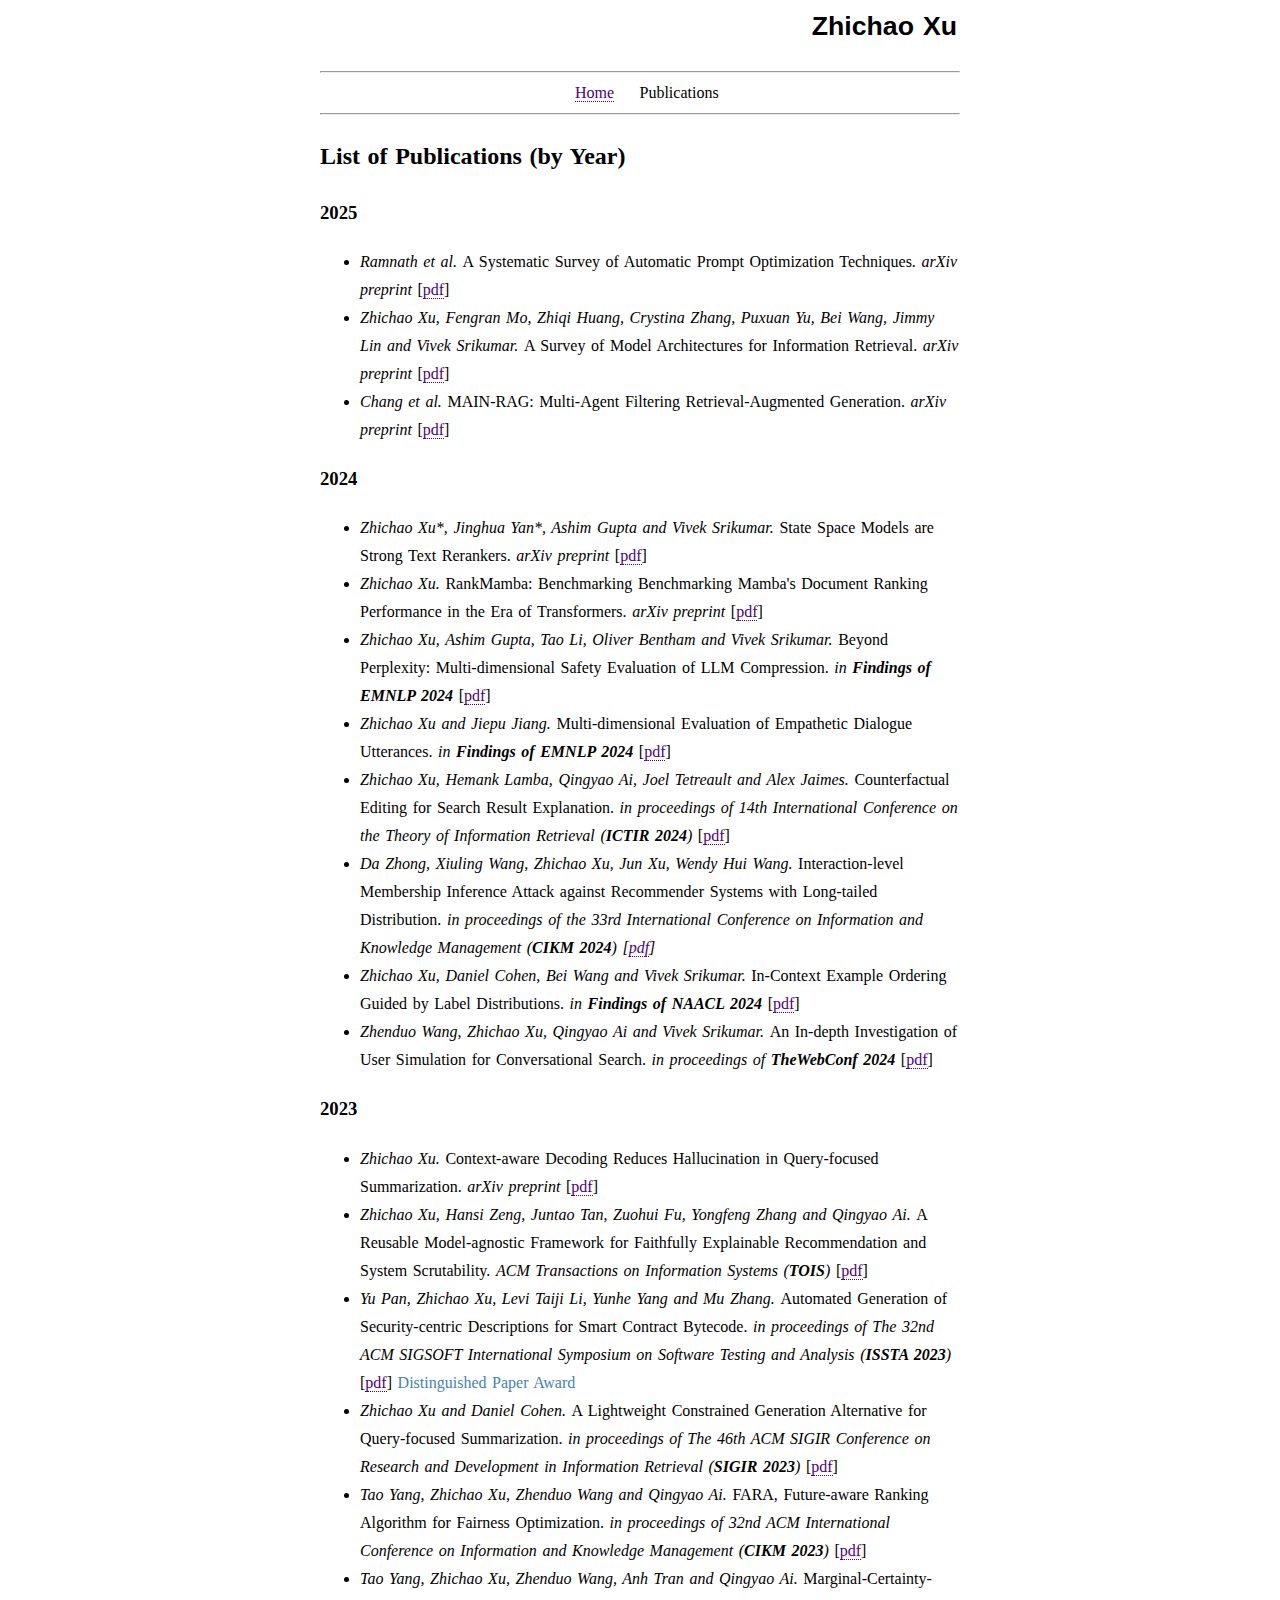
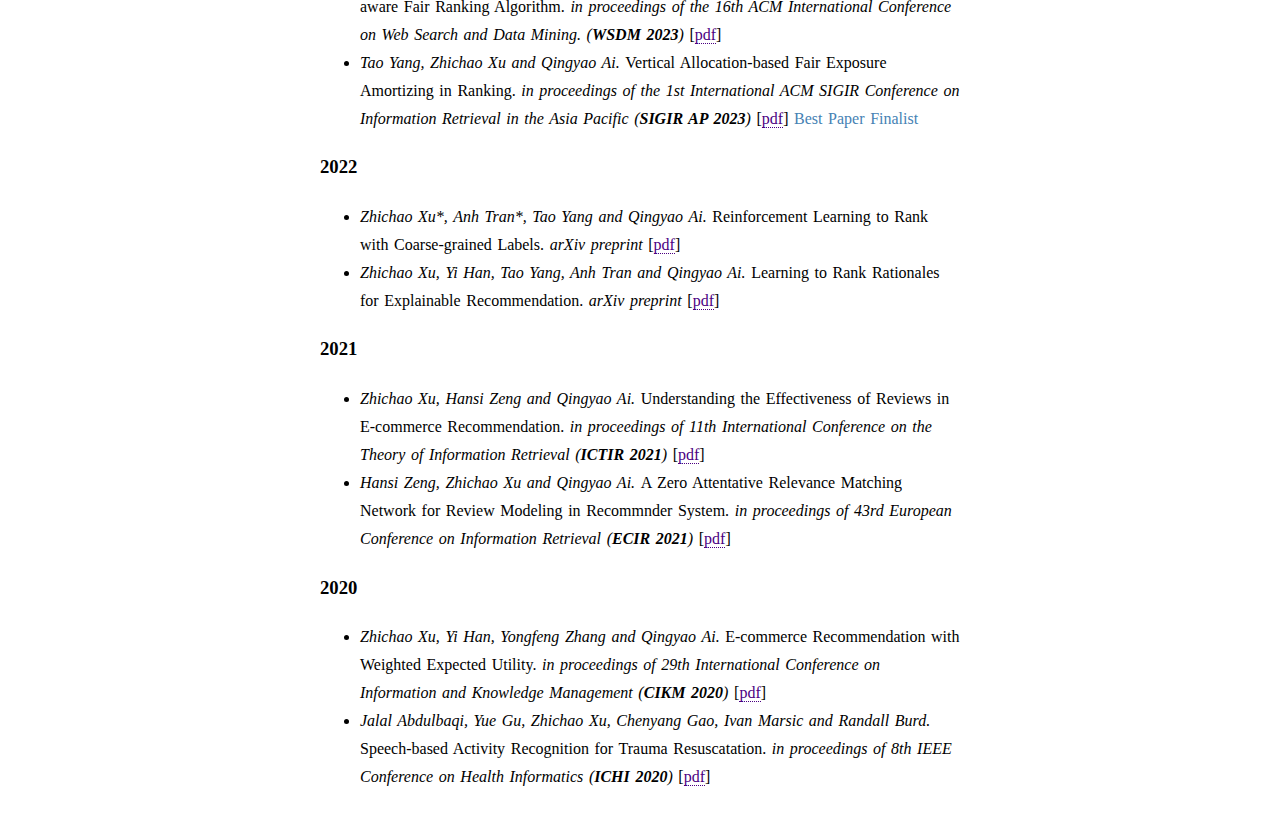
==== commit 9c977f55: "fix" ====
--- a/pubs.html
+++ b/pubs.html
@@ -41,7 +41,7 @@
         <ul>
         <li> <span class="it"> Ramnath et al. </span class="it"> A Systematic Survey of Automatic Prompt Optimization Techniques. <span class="it"> arXiv preprint </span class="it"> [<a href="https://arxiv.org/abs/2502.16923">pdf</a>] </li>
         <li> <span class="it"> Zhichao Xu, Fengran Mo, Zhiqi Huang, Crystina Zhang, Puxuan Yu, Bei Wang, Jimmy Lin and Vivek Srikumar. </span class="it"> A Survey of Model Architectures for Information Retrieval. <span class="it"> arXiv preprint </span class="it"> [<a href="https://arxiv.org/abs/2502.14822">pdf</a>] </li>
-        <li> <span class="it"> Chia-Yuan Chang, Zhimeng Jiang, Vineeth Rakesh, Menghai Pan, Chin-Chia Michael Yeh, Guanchu Wang, Mingzhi Hu, Zhichao Xu, Yan Zheng, Mahashweta Das and Na Zou. </span class="it"> MAIN-RAG: Multi-Agent Filtering Retrieval-Augmented Generation. <span class="it"> arXiv preprint </span class="it"> [<a href="https://arxiv.org/pdf/2501.00332">pdf</a>] </li>
+        <li> <span class="it"> Chang et al. </span class="it"> MAIN-RAG: Multi-Agent Filtering Retrieval-Augmented Generation. <span class="it"> arXiv preprint </span class="it"> [<a href="https://arxiv.org/pdf/2501.00332">pdf</a>] </li>
         </ul>
 
 
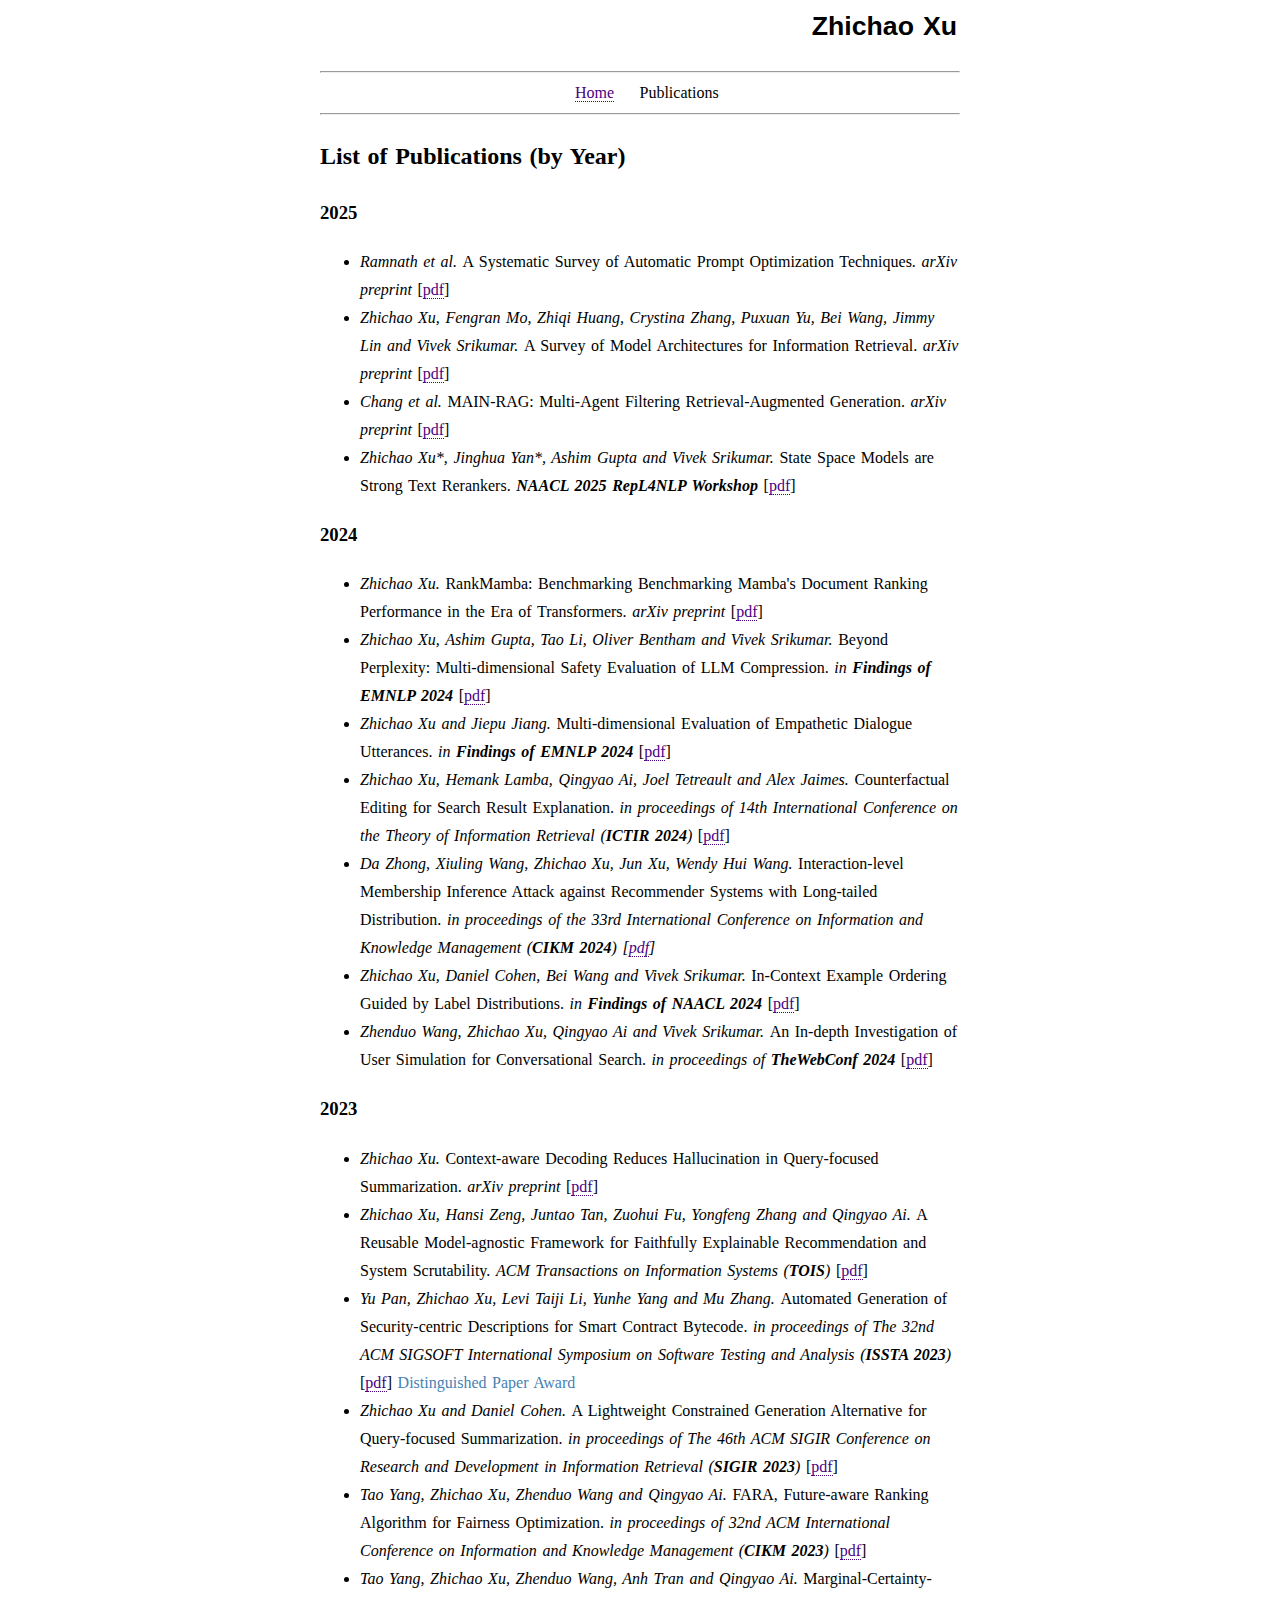
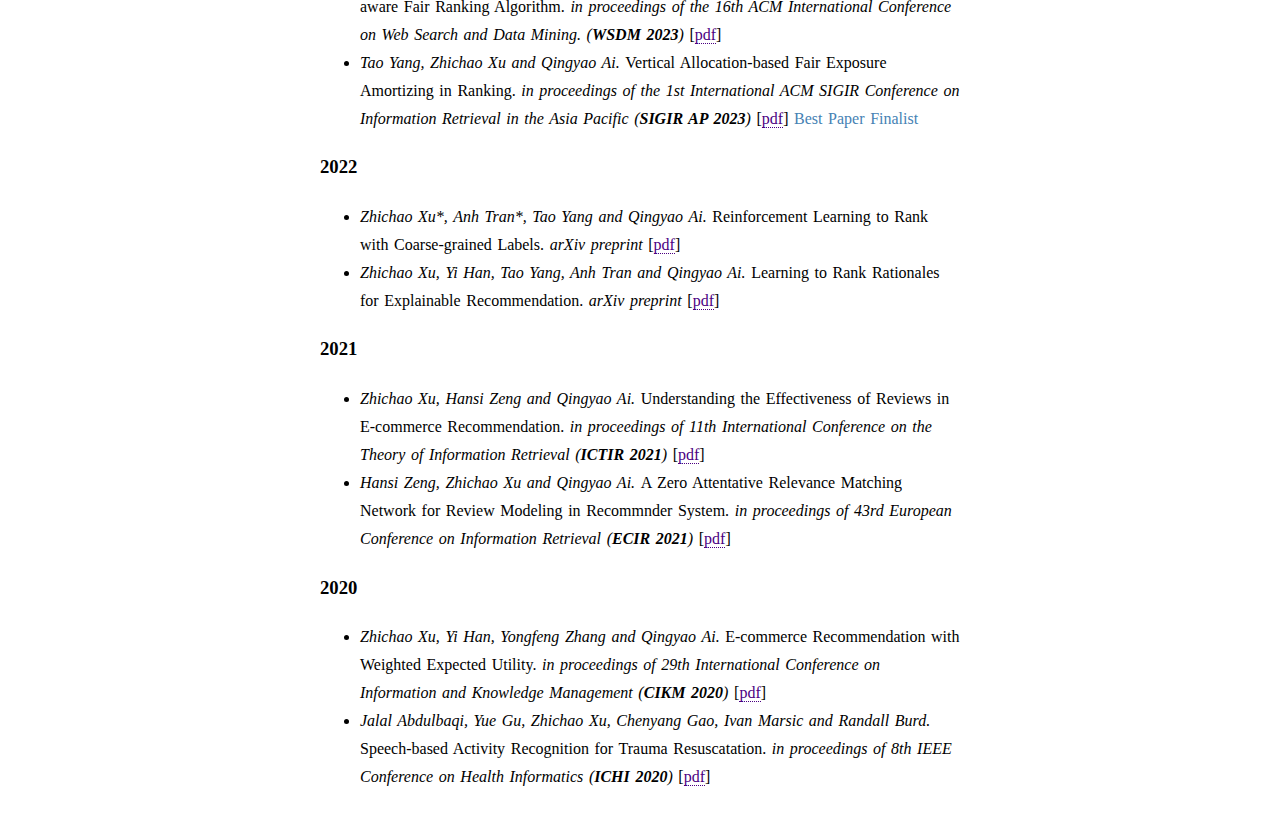
==== commit 7e42eb5e: "stuff" ====
--- a/pubs.html
+++ b/pubs.html
@@ -42,12 +42,12 @@
         <li> <span class="it"> Ramnath et al. </span class="it"> A Systematic Survey of Automatic Prompt Optimization Techniques. <span class="it"> arXiv preprint </span class="it"> [<a href="https://arxiv.org/abs/2502.16923">pdf</a>] </li>
         <li> <span class="it"> Zhichao Xu, Fengran Mo, Zhiqi Huang, Crystina Zhang, Puxuan Yu, Bei Wang, Jimmy Lin and Vivek Srikumar. </span class="it"> A Survey of Model Architectures for Information Retrieval. <span class="it"> arXiv preprint </span class="it"> [<a href="https://arxiv.org/abs/2502.14822">pdf</a>] </li>
         <li> <span class="it"> Chang et al. </span class="it"> MAIN-RAG: Multi-Agent Filtering Retrieval-Augmented Generation. <span class="it"> arXiv preprint </span class="it"> [<a href="https://arxiv.org/pdf/2501.00332">pdf</a>] </li>
+        <li> <span class="it"> Zhichao Xu*, Jinghua Yan*, Ashim Gupta and Vivek Srikumar. </span class="it"> State Space Models are Strong Text Rerankers. <span class="it"> <b>NAACL 2025 RepL4NLP Workshop</b> </span class="it"> [<a href="https://arxiv.org/abs/2412.14354">pdf</a>] </li>
         </ul>
 
 
         <h3> 2024 </h3>
         <ul>
-        <li> <span class="it"> Zhichao Xu*, Jinghua Yan*, Ashim Gupta and Vivek Srikumar. </span class="it"> State Space Models are Strong Text Rerankers. <span class="it"> arXiv preprint </span class="it"> [<a href="https://arxiv.org/abs/2412.14354">pdf</a>] </li>        
         <li> <span class="it"> Zhichao Xu. </span class="it"> RankMamba: Benchmarking Benchmarking Mamba's Document Ranking Performance in the Era of Transformers. <span class="it"> arXiv preprint </span class="it"> [<a href="https://arxiv.org/abs/2403.18276">pdf</a>] </li>        
         <li> <span class="it"> Zhichao Xu, Ashim Gupta, Tao Li, Oliver Bentham and Vivek Srikumar. </span class="it"> Beyond Perplexity: Multi-dimensional Safety Evaluation of LLM Compression. <span class="it"> in <b>Findings of EMNLP 2024</b> </span class="it"> [<a href="https://aclanthology.org/2024.findings-emnlp.901/">pdf</a>] </li>   
         <li> <span class="it"> Zhichao Xu and Jiepu Jiang. </span class="it"> Multi-dimensional Evaluation of Empathetic Dialogue Utterances. <span class="it"> in <b>Findings of EMNLP 2024</b> </span class="it"> [<a href="https://aclanthology.org/2024.findings-emnlp.113/">pdf</a>] </li>        
